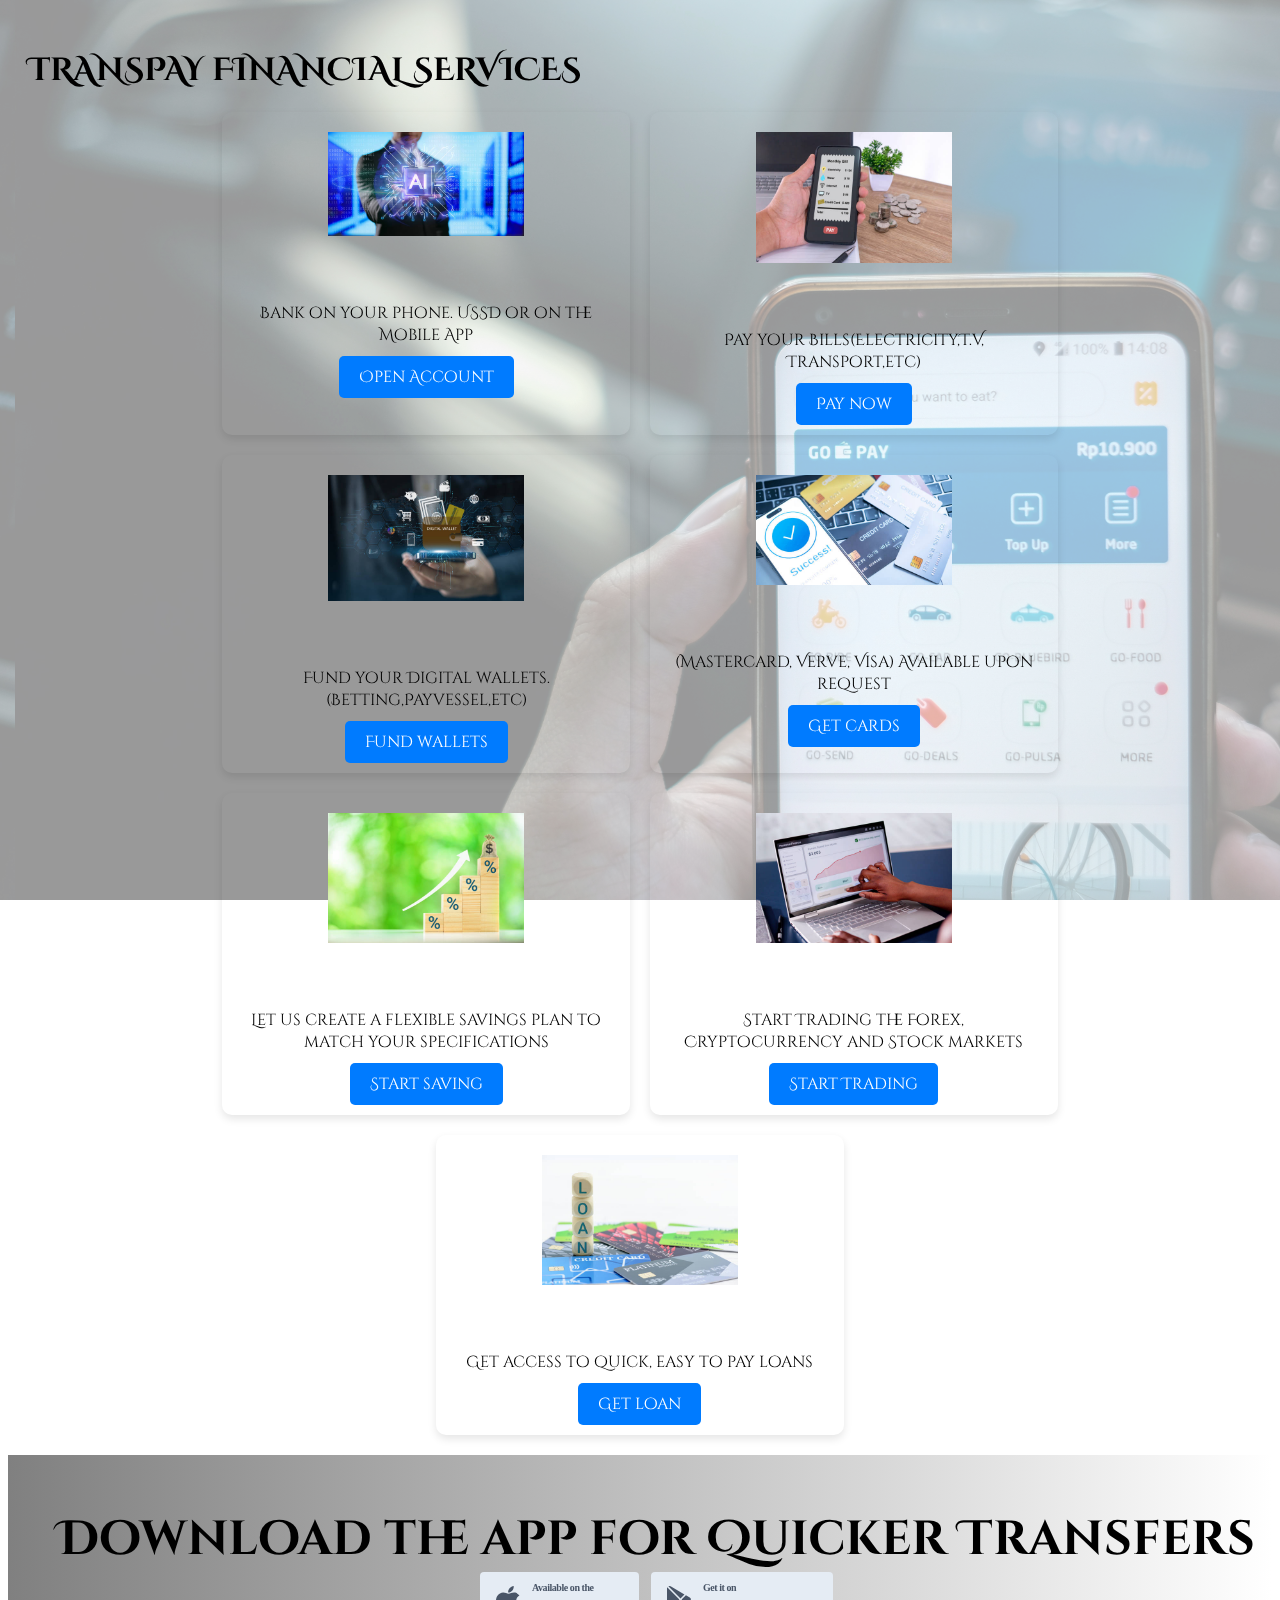
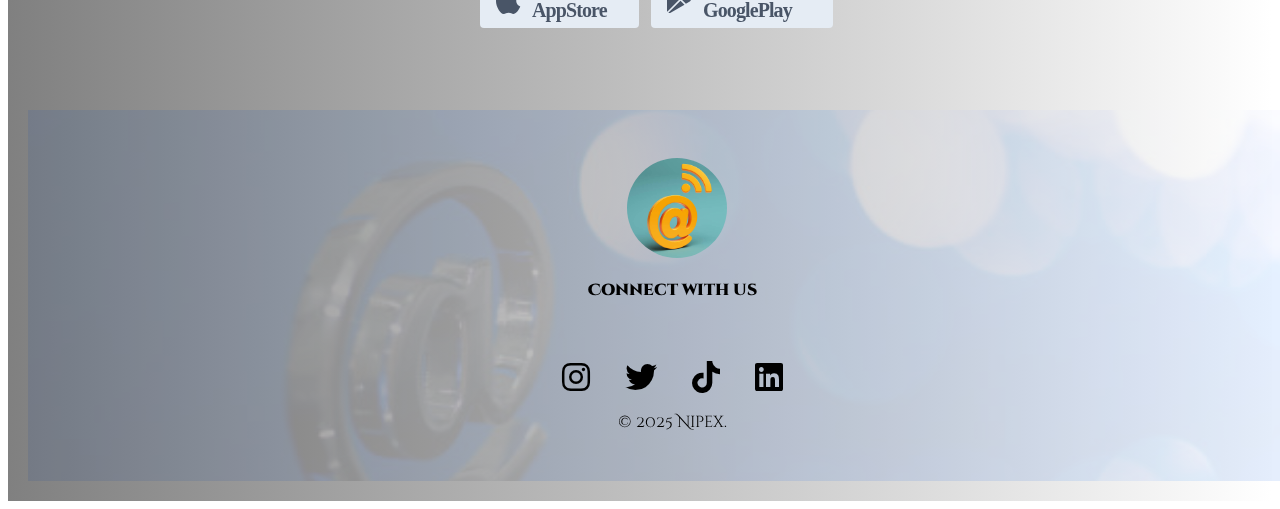
==== index.html @ ae0ab8f9 "transpay services" ====
<!DOCTYPE html>
<html lang="en">
<head>
    <meta charset="UTF-8">
    <meta http-equiv="X-UA-Compatible" content="IE=edge">
    <meta name="viewport" content="width=device-width, initial-scale=1.0">
    <title>Transpay Services</title>
    <link rel="icon" type="image/png" sizes="32x32" href="">
    <link href="https://cdn.jsdelivr.net/npm/bootstrap@5.3.0-alpha1/dist/css/bootstrap.min.css" rel="stylesheet" integrity="sha384-GLhlTQ8iRABdZLl6O3oVMWSktQOp6b7In1Zl3/Jr59b6EGGoI1aFkw7cmDA6j6gD" crossorigin="anonymous">
    <link rel="stylesheet" href="styles/services.css">
    <link rel="stylesheet" href="https://cdnjs.cloudflare.com/ajax/libs/font-awesome/6.0.0-beta3/css/all.min.css">
 <link href="https://fonts.googleapis.com/css2?family=Cinzel+Decorative:wght@400;700&display=swap" rel="stylesheet"> <!-- Google Fonts link -->

    </head>
<body>
    <div class="moving-image"></div>
   <!-- <div class="switch">Dark mode:
        <span class="inner-switch">OFF</span> 
    </div>  -->
    <div class="container">
        <h1 class="container__heading">TRANSPAY FINANCIAL SERVICES</h1>
        <div class="container__box">
          <!-- Digital banking -->
          <div class="box">
            <img src="styles/services/AI.svg" alt="">
            <h3>Digital Banking</h3>
            <p>Bank on your phone. USSD or on the Mobile App</p>
            <a href="" class="btn">Open Account</a>
        </div>
       <!-- Bill payment -->
        <div class="box">
            <img src="styles/services/bill payment.svg" alt="">
            <h3>Mobile Payments</h3>
            <p>Pay your Bills(Electricity,T.V, Transport,etc) </p>
            <a href="" class="btn">Pay now</a>
        </div>
        <!-- Fund Digital wallets -->
        <div class="box">
            <img src="styles/services/digital wallets.svg" alt="">
            <h3>Fund Digital Wallets</h3>
            <p>Fund your Digital wallets. (Betting,Payvessel,etc)</p>
            <a href="" class="btn">Fund wallets</a>
            </div>
               <!-- Get cards -->
    <div class="box">
        <img src="styles/services/Get cards.svg" alt="">
        <h3>Get Credit and Debit cards</h3>
        <p>(Mastercard, Verve, Visa) Available upon request</p>
        <a href="" class="btn">Get cards</a>
    </div>
    <!-- Savings plan -->
    <div class="box">
        <img src="styles/services/savings plan.svg" alt="">
        <h3>Savings plan</h3>
        <p>Let us create a flexible savings plan to match your specifications</p>
        <a href="" class="btn">Start saving</a>
    </div>
            <!-- Trade markets -->
<div class="box">
    <img src="styles/services/trade markets.svg" alt="">
    <h3>Trade Markets</h3>
    <p>Start Trading the Forex, Cryptocurrency and Stock markets</p>
    <a href="" class="btn">Start Trading</a>
</div>
<!-- Access loans -->
<div class="box">
    <img src="styles/services/flex loans.svg" alt="">
    <h3>Access Quick Loans</h3>
    <p>Get access to quick, easy to pay loans</p>
    <a href="" class="btn">Get loan</a>
</div>
        </div>
    </div>
</body>
<footer>

    <div class="footer__container-1">
        <p class="footer__container-1--header"> Download the app for Quicker Transfers</p>
        <div>
          <p><img src="./styles/icons/app-store.svg" alt="app-store img">
        <a href="" target="_blank"> </a></p>
          <p><img src="./styles/icons/google-play.svg" alt="google-play img">
        <a href="" target="_blank"> </a></p>
        </div>
      </div>
      <div class="footer__container-2">
        <p class="footer--logo"><img src="styles/icons/at.svg" alt="Transpay img"></p>
  
       
    <div class = socials> <h4> <b> Connect with us </b> </h4> </br>
  
        <ul>
           <li> <a href="https://www.instagram.com/nipexfvr?igsh=cWZxeXdiMnJueHRr&utm_source=qr" target="_blank">
                <i class="fab fa-instagram fa-2x"></i> </a> </li>
            
          <li>  <a href="https://www.x.com/nipexfvr" target="_blank">
                <i class="fab fa-twitter fa-2x"></i>
              </a>  </li>
            <li> <a href="https://www.tiktok.com/@nipexfvr" target="_blank">
                <i class="fab fa-tiktok fa-2x"></i> </a> </li>

                <li> <a href="https://www.linkedin.com/in/adebayo-oseni-837925243" target="_blank">
                    <i class="fab fa-linkedin fa-2x"></i></a> </li>

                </ul>
              </div>
              <p>&copy; 2025 Nipex.</p>


</footer>
<div class='cursor' id="cursor"></div>
       <div class='cursor2' id="cursor2"></div>
       <div class='cursor3' id="cursor3"></div>
       <script src="https://cdnjs.cloudflare.com/ajax/libs/jquery/3.4.0/jquery.min.js"></script>
       <script src="https://cdnjs.cloudflare.com/ajax/libs/jquery/3.3.1/jquery.min.js"></script>
<script src="scripts/script.js"></script>
<script src="scripts/animations.js"> </script>
</html>
---- styles/services.css ----
body{

  font-family: 'Cinzel Decorative', cursive;
    background-color: var(--background-color);
    color: var(--text-color);
  }
  
  a {
    color: var(--text-color);
  }
  
  button, .btn {
    background-color: var(--button-background-color);
    color: var(--button-text-color);
    border: 1px solid var(--border-color);
    border-radius: 5px;
    padding: 10px 20px;
    text-decoration: none;
    transition: background-color 0.3s ease;
  }
  
  button:hover, .btn:hover {
    background-color: var(--button-background-color);
  }

/* dark mode*/
.switch {
  align-self: flex-end;
  margin: 0.9375rem;
}
.inner-switch {
  display: inline-block;
  cursor: pointer;
  border: 1px solid #555;
  border-radius: 1.25rem;
  width: 3.125rem;
  text-align: center;
  font-size: 1rem;
  padding: 0.1875rem;
  margin-left: 0.3125rem;
}

.dark, .dark * {
  background-color: var(--background-color);
  color: var(--text-color);
  border-color: var(--border-color);
  font-family: 'Cinzel Decorative', cursive;
}

.cursor, .cursor2 {
  background-color: var(--cursor-color);
}


/* #Cursor
================================================== */
:root { --background-color: #ffffff;
  --text-color: #000000;
  --border-color: #555555;
  --button-background-color: #f0f0f0;
  --button-text-color: #000000;
  --cursor-color: black; /* Default cursor color */
}

@media (prefers-color-scheme: dark) {
  :root {--background-color: #222222;
    --text-color: #ffff00; /* Yellow text color */
    --border-color: #e6e6e6;
    --button-background-color: #333333;
    --button-text-color: #ffff00;
      --cursor-color: white; /* Cursor color in dark mode */
  }
}

.cursor, .cursor2 {
  position: absolute;
  width: 10px;
  height: 10px;
  border-radius: 50%;
  background-color: var(--cursor-color);
  pointer-events: none;
  transition: background-color 0.3s ease;
}

/* Additional styles for cursor2 if needed */
.cursor2 {
  width: 20px;
  height: 20px;
  background-color: var(--cursor-color);
}
.cursor,
.cursor2,
.cursor3{
position: fixed;
border-radius: 50%;
transform: translateX(-50%) translateY(-50%);
pointer-events: none;
left: -100px;
top: 50%;
mix-blend-mode: difference;
-webkit-transition: all 300ms linear;
transition: all 300ms linear;
}
.cursor{
background-color: #ffffff;
height: 10px;
width: 10px;
z-index: 99999;
}
.cursor2,.cursor3{
height: 36px;
width: 36px;
z-index:99998;
-webkit-transition:all 0.3s ease-out;
transition:all 0.3s ease-out
}
.cursor2.hover,
.cursor3.hover{
-webkit-transform:scale(2) translateX(-25%) translateY(-25%);
transform:scale(2) translateX(-25%) translateY(-25%);
border:none
}
.cursor2{
border: 2px solid #fff;
box-shadow: 0 0 12px rgba(255, 255, 255, 0.2);
}
.cursor2.hover{
background: rgba(82, 62, 62, 0.555);
box-shadow: 0 0 0 rgba(255, 255, 255, 0.2);
}

/* Footer Styles */
footer {
  position: relative;
  z-index: 2; /* Ensure this is higher than the moving image's z-index */
  background: linear-gradient(to right, gray, white);
  padding: 20px;
  text-align: center;
}

.footer--logo img {
  border-radius: 50%;
  width: 100px; 
  height: 100px; 
  object-fit: cover;
  vertical-align: middle; /* Align icons vertically in the middle */
    margin-left: 10px; /* Add some space between icons */

}
.footer__container-1 {
  background-position: 0% 100%;
  background-size: center;
  font-size: 3rem; 
  flex-direction: column;
  align-items: center;
  margin-top: 1rem;
  padding:  1rem;
  text-align: center;
  text-align: center;
  color: black;
  position: relative;
  width: 100%;
  bottom: 0;
  transition: background-color 0.5s ease, color 0.5s ease;
}
.footer__container-1 p {
  font-family: 'Cinzel Decorative', cursive;
  font-weight: 700;
  display: inline-block; /* Ensure the p elements are inline */
  margin: 0; /* Remove default margin */
}

.footer__container-2 {
  position: relative;
  margin-top: 3rem;
  padding: 2rem;
  text-align: center;
  color: black; /* Ensure text color is readable */
  width: 100%;
  bottom: 0;
  transition: background-color 0.5s ease, color 0.5s ease;
}

.footer__container-2::before {
  content: "";
  position: absolute;
  top: 0;
  left: 0;
  width: 100%;
  height: 100%;
  background-image: url('icons/connet\ logo\ at.svg'); /* Replace with the correct path to your image */
  background-size: cover; /* Ensure the image covers the entire container */
  background-position: center; /* Center the image */
  opacity: 0.1; /* Set the opacity to be very transparent */
  z-index: -1; /* Ensure the background image is behind the content */
}

.footer__container-2 h4 {
  font-family: 'Cinzel Decorative', cursive;
  font-weight: 700;
}
.footer__container-1 p {
  font-family: 'Cinzel Decorative', cursive;
  font-weight: 700; 

}
.footer__container-2--socials {
  font-family: 'Cinzel Decorative', cursive;
  font-weight: 700; 
  max-width: 30%;
}

  .socials ul {
      display: flex;
      justify-content: center; 
      gap: 15px; 
      list-style: none;
      padding: 0;
  }
  
  .socials a {
      color: inherit; 
      text-decoration: none;
      margin: 0 10px; 
  }
  
  .socials i {
      transition: transform 0.2s; 
  }
  
  .socials a:hover i {
      transform: scale(1.2); 
      color:blue;
  }
body{
  font-family: 'Cinzel Decorative', cursive;
  }

    .moving-image {
      background: url('services/digital\ banking.svg') repeat fixed;
      background-size: cover;
      position: fixed;
      top: 0;
      left: 0;
      right: 0;
      bottom: 0;
      z-index: -2;
      height: 100%;
      width:100%;
      opacity: 0.4;
  
  }
  .container {
    position: relative;
    z-index: 1; /* Ensure this is higher than the moving image */
    padding: 20px;
    color: var(--text-color);
}

.container__heading {
    font-family: 'Cinzel Decorative', cursive;
    font-weight: 700;
    margin-bottom: 20px;
}

.container__box {
    display: flex;
    flex-wrap: wrap;
    gap: 20px;
    justify-content: center;
}

.box {position: relative;
  padding: 20px;
  color: var(--text-color);
  text-align: center;
  overflow: hidden;
  z-index: 0;
  background-image: none;
    border-radius: 10px;
    box-shadow: 0 4px 8px rgba(0, 0, 0, 0.1);
    flex: 1 1 calc(33.333% - 40px); /* Adjust the width as needed */
    max-width: calc(33.333% - 40px); /* Adjust the width as needed */
    transition: transform 0.3s ease, box-shadow 0.3s ease;
}

.box:hover {
    transform: translateY(-10px);
    box-shadow: 0 8px 16px rgba(0, 0, 0, 0.2);
}

.box h3 {
    font-family: 'Cinzel Decorative', cursive;
    font-weight: 700;
    margin-bottom: 10px;
}

.box p {
    margin-bottom: 20px;
}

.box .btn {
    background-color: #007bff;
    border: none;
    border-radius: 5px;
    color: white;
    padding: 10px 20px;
    text-decoration: none;
    transition: background-color 0.3s ease;
}

.box .btn:hover {
    background-color: #0056b3;
}
.box::before {
    content: "";
    position: absolute;
    top: 0;
    left: 0;
    width: 100%;
    height: 100%;
    background-size: cover;
    background-position: center;
    z-index: -1;
    opacity: 0.4;
}

/* Animation */
@keyframes fadeInUp {
  from {
      opacity: 0;
      transform: translateY(20px);
  }
  to {
      opacity: 1;
      transform: translateY(0);
  }
}
@keyframes fadeOutDown {
  from {
    opacity: 1;
    transform: translateY(0);
  }
  to {
    opacity: 0;
    transform: translateY(20px);
  }
}
.box h3 {
  opacity: 0; /* Start with hidden elements */
  animation: fadeInUp 5s ease forwards; /* Apply the animation */
}
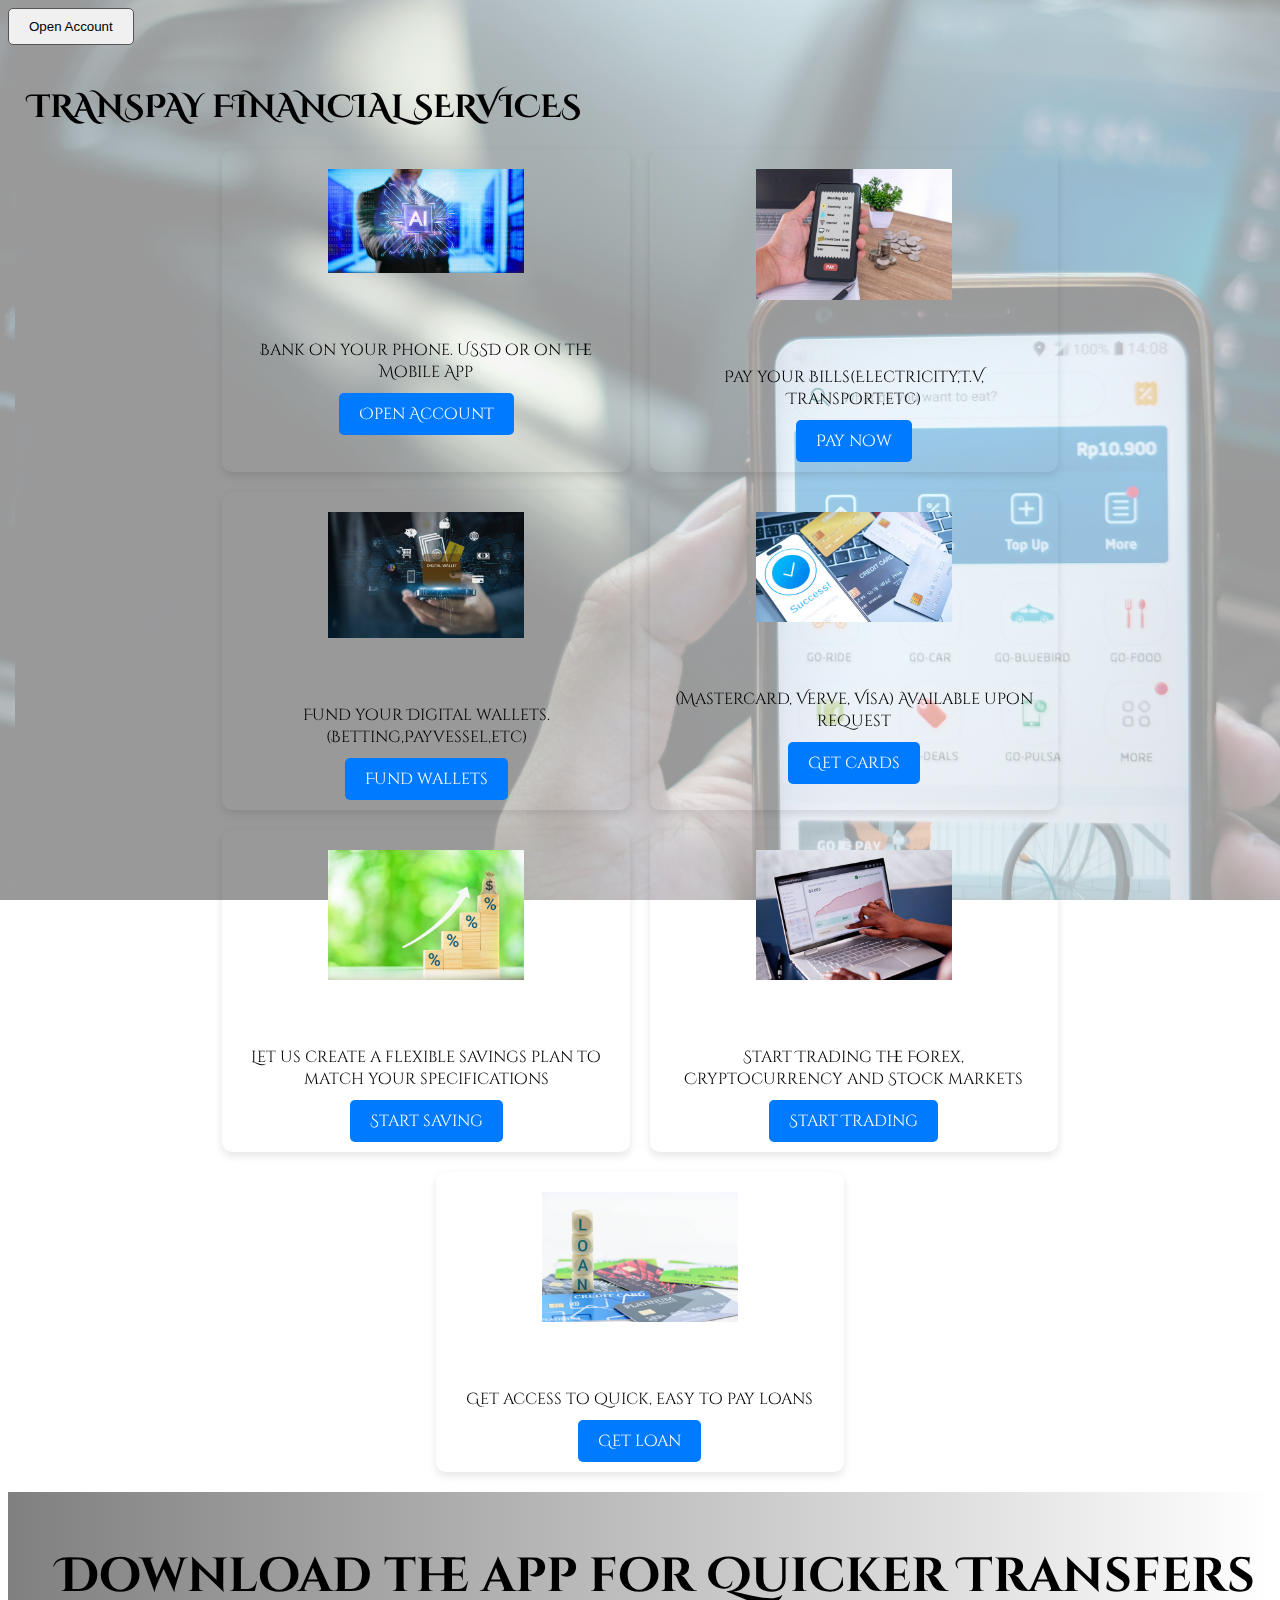
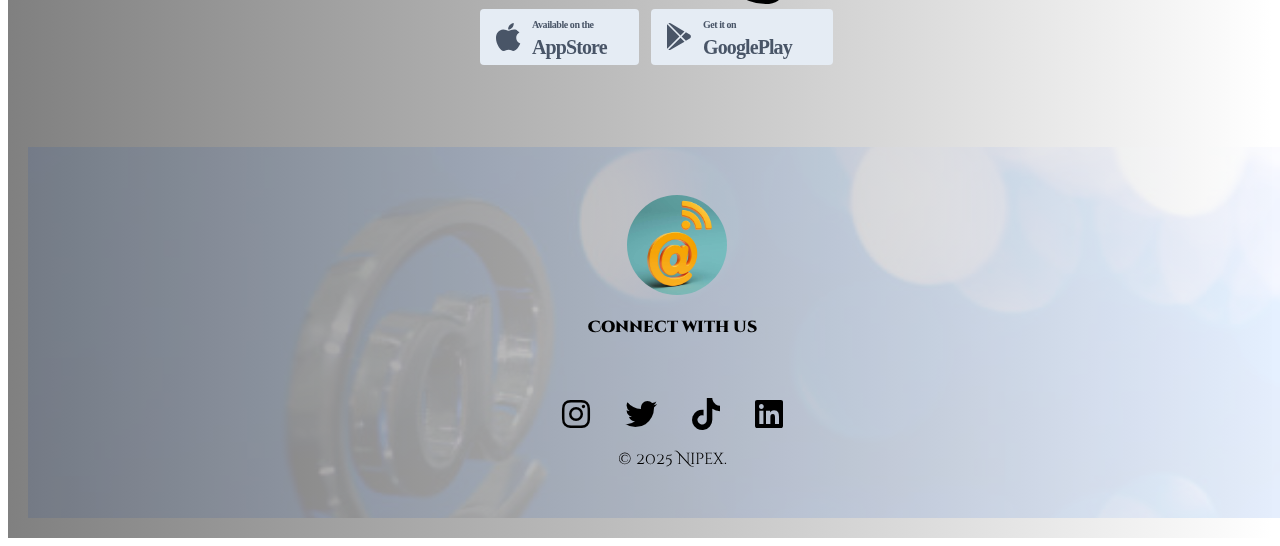
==== commit 5f8502f6: "new rem" ====
--- a/index.html
+++ b/index.html
@@ -13,6 +13,17 @@
 
     </head>
 <body>
+<head>
+<nav>
+
+
+ <div>   <button>Open Account</button> </div>   
+</nav>
+
+
+</head>
+
+
     <div class="moving-image"></div>
    <!-- <div class="switch">Dark mode:
         <span class="inner-switch">OFF</span> 
--- a/styles/services.css
+++ b/styles/services.css
@@ -12,9 +12,9 @@
   button, .btn {
     background-color: var(--button-background-color);
     color: var(--button-text-color);
-    border: 1px solid var(--border-color);
-    border-radius: 5px;
-    padding: 10px 20px;
+    border: 0.0625rem solid var(--border-color);
+    border-radius: 0.3125rem;
+    padding: 0.625rem 1.25rem;
     text-decoration: none;
     transition: background-color 0.3s ease;
   }
@@ -31,7 +31,7 @@
 .inner-switch {
   display: inline-block;
   cursor: pointer;
-  border: 1px solid #555;
+  border: 0.0625rem solid #555;
   border-radius: 1.25rem;
   width: 3.125rem;
   text-align: center;
@@ -74,8 +74,8 @@
 
 .cursor, .cursor2 {
   position: absolute;
-  width: 10px;
-  height: 10px;
+  width: 0.625rem;
+  height: 0.625rem;
   border-radius: 50%;
   background-color: var(--cursor-color);
   pointer-events: none;
@@ -84,8 +84,8 @@
 
 /* Additional styles for cursor2 if needed */
 .cursor2 {
-  width: 20px;
-  height: 20px;
+  width: 1.25rem;
+  height: 1.25rem;
   background-color: var(--cursor-color);
 }
 .cursor,
@@ -95,7 +95,7 @@
 border-radius: 50%;
 transform: translateX(-50%) translateY(-50%);
 pointer-events: none;
-left: -100px;
+left: -6.25rem;
 top: 50%;
 mix-blend-mode: difference;
 -webkit-transition: all 300ms linear;
@@ -103,13 +103,13 @@
 }
 .cursor{
 background-color: #ffffff;
-height: 10px;
-width: 10px;
+height: 0.625rem;
+width: 0.625rem;
 z-index: 99999;
 }
 .cursor2,.cursor3{
-height: 36px;
-width: 36px;
+height: 2.25rem;
+width: 2.25rem;
 z-index:99998;
 -webkit-transition:all 0.3s ease-out;
 transition:all 0.3s ease-out
@@ -121,8 +121,8 @@
 border:none
 }
 .cursor2{
-border: 2px solid #fff;
-box-shadow: 0 0 12px rgba(255, 255, 255, 0.2);
+border: 0.125rem solid #fff;
+box-shadow: 0 0 0.75rem rgba(255, 255, 255, 0.2);
 }
 .cursor2.hover{
 background: rgba(82, 62, 62, 0.555);
@@ -134,17 +134,17 @@
   position: relative;
   z-index: 2; /* Ensure this is higher than the moving image's z-index */
   background: linear-gradient(to right, gray, white);
-  padding: 20px;
+  padding: 1.25rem;
   text-align: center;
 }
 
 .footer--logo img {
   border-radius: 50%;
-  width: 100px; 
-  height: 100px; 
+  width: 6.25rem; 
+  height: 6.25rem; 
   object-fit: cover;
   vertical-align: middle; /* Align icons vertically in the middle */
-    margin-left: 10px; /* Add some space between icons */
+    margin-left: 0.625rem; /* Add some space between icons */
 
 }
 .footer__container-1 {
@@ -221,7 +221,7 @@
   .socials a {
       color: inherit; 
       text-decoration: none;
-      margin: 0 10px; 
+      margin: 0 0.625rem; 
   }
   
   .socials i {
@@ -253,58 +253,58 @@
   .container {
     position: relative;
     z-index: 1; /* Ensure this is higher than the moving image */
-    padding: 20px;
+    padding: 1.25rem;
     color: var(--text-color);
 }
 
 .container__heading {
     font-family: 'Cinzel Decorative', cursive;
     font-weight: 700;
-    margin-bottom: 20px;
+    margin-bottom: 1.25rem;
 }
 
 .container__box {
     display: flex;
     flex-wrap: wrap;
-    gap: 20px;
+    gap: 1.25rem;
     justify-content: center;
 }
 
 .box {position: relative;
-  padding: 20px;
+  padding: 1.25rem;
   color: var(--text-color);
   text-align: center;
   overflow: hidden;
   z-index: 0;
   background-image: none;
-    border-radius: 10px;
-    box-shadow: 0 4px 8px rgba(0, 0, 0, 0.1);
-    flex: 1 1 calc(33.333% - 40px); /* Adjust the width as needed */
-    max-width: calc(33.333% - 40px); /* Adjust the width as needed */
+    border-radius: 0.625rem;
+    box-shadow: 0 0.25rem 0.5rem rgba(0, 0, 0, 0.1);
+    flex: 1 1 calc(33.333% - 2.5rem); /* Adjust the width as needed */
+    max-width: calc(33.333% - 2.5rem); /* Adjust the width as needed */
     transition: transform 0.3s ease, box-shadow 0.3s ease;
 }
 
 .box:hover {
-    transform: translateY(-10px);
-    box-shadow: 0 8px 16px rgba(0, 0, 0, 0.2);
+    transform: translateY(-0.625rem);
+    box-shadow: 0 0.5rem 1.0rem rgba(0, 0, 0, 0.2);
 }
 
 .box h3 {
     font-family: 'Cinzel Decorative', cursive;
     font-weight: 700;
-    margin-bottom: 10px;
+    margin-bottom: 0.625rem;
 }
 
 .box p {
-    margin-bottom: 20px;
+    margin-bottom: 1.25rem;
 }
 
 .box .btn {
     background-color: #007bff;
     border: none;
-    border-radius: 5px;
+    border-radius: 0.3125rem;
     color: white;
-    padding: 10px 20px;
+    padding: 0.625rem 1.25rem;
     text-decoration: none;
     transition: background-color 0.3s ease;
 }
@@ -329,7 +329,7 @@
 @keyframes fadeInUp {
   from {
       opacity: 0;
-      transform: translateY(20px);
+      transform: translateY(1.25rem);
   }
   to {
       opacity: 1;
@@ -343,7 +343,7 @@
   }
   to {
     opacity: 0;
-    transform: translateY(20px);
+    transform: translateY(1.25rem);
   }
 }
 .box h3 {
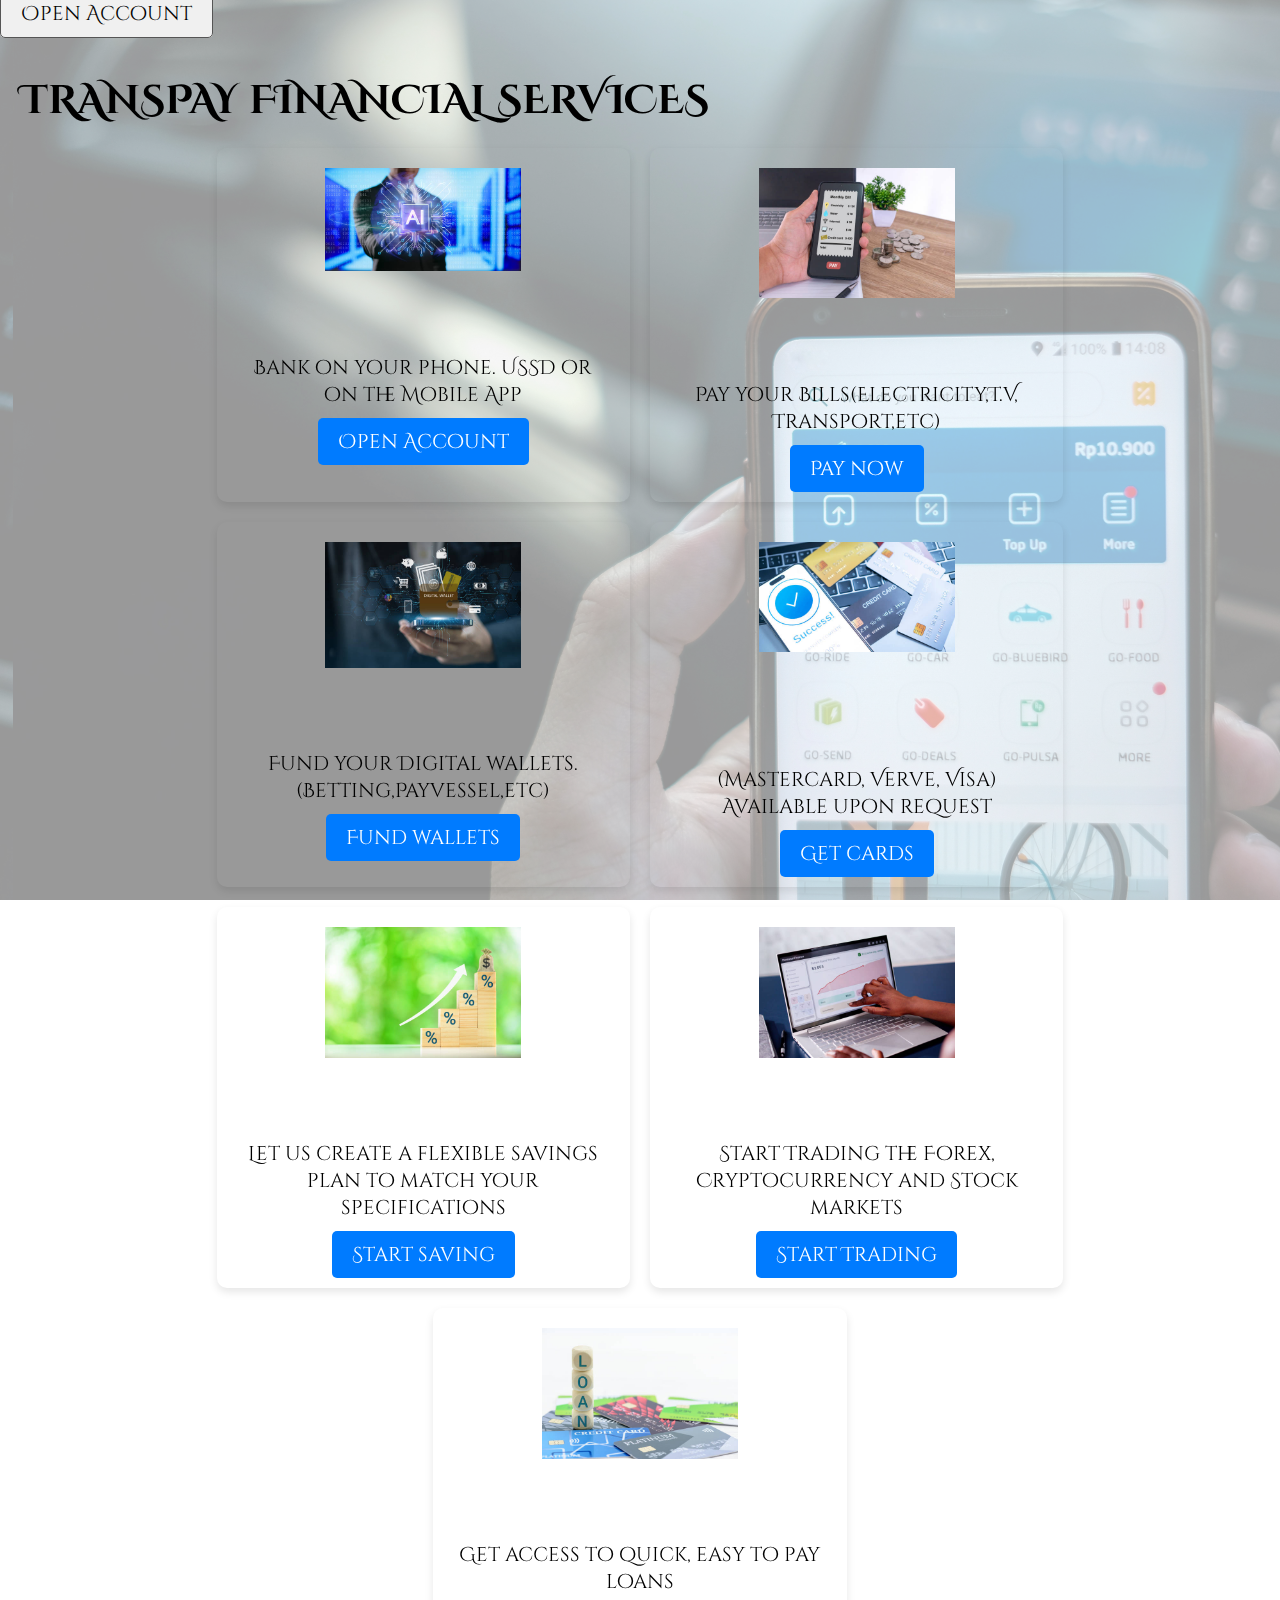
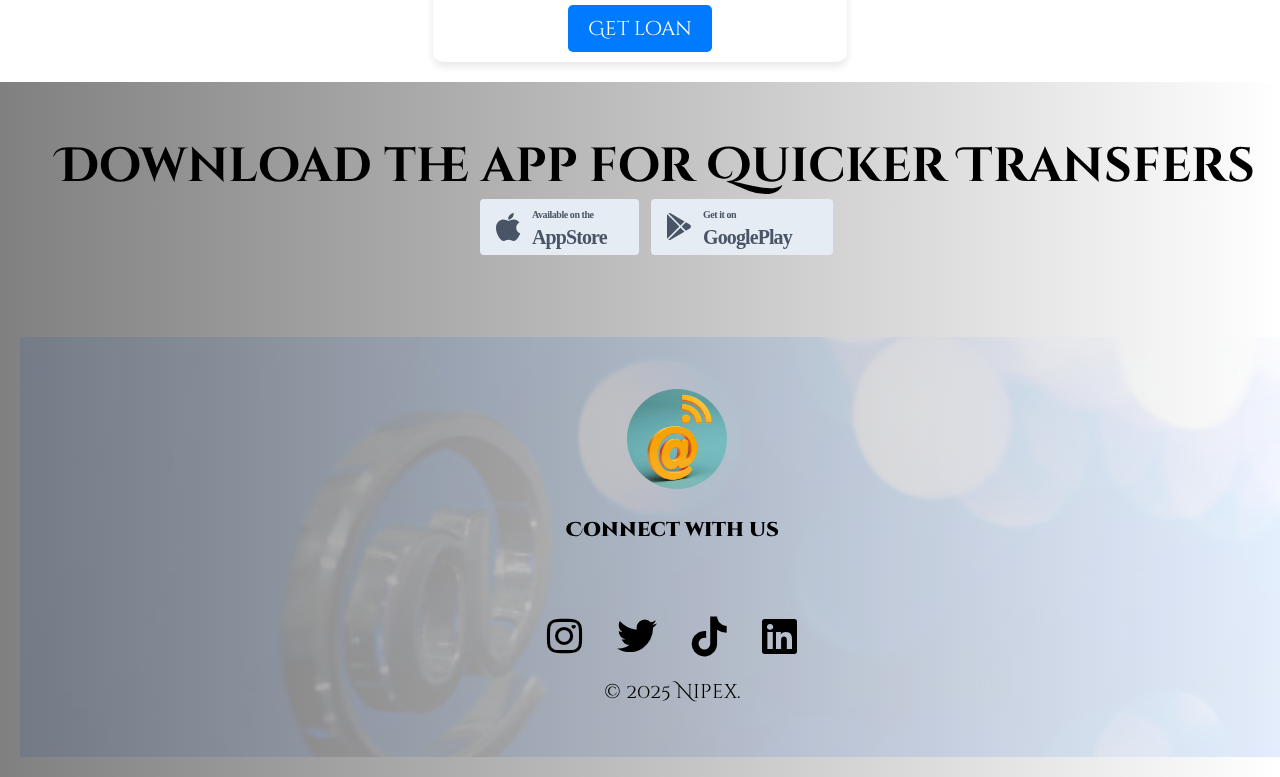
==== commit 3449d194: "new commit" ====
--- a/index.html
+++ b/index.html
@@ -17,7 +17,7 @@
 <nav>
 
 
- <div>   <button>Open Account</button> </div>   
+ <div>   <a href="" class="btn">Open Account</a> </div>   
 </nav>
 
 
--- a/styles/services.css
+++ b/styles/services.css
@@ -1,3 +1,59 @@
+/* Default styles for all devices */
+body {
+  font-size: 16px;
+  margin: 0;
+  padding: 0;
+  box-sizing: border-box;
+}
+
+/* For small devices (phones, 600px and down) */
+@media (max-width: 600px) {
+  body {
+    font-size: 14px;
+  }
+
+  .container {
+    padding: 10px;
+  }
+
+  .box {
+    flex: 1 1 100%; /* Full width for small devices */
+    max-width: 100%;
+  }
+}
+
+/* For tablets in portrait mode and larger devices (600px and up) */
+@media (min-width: 600px) {
+  body {
+    font-size: 18px;
+  }
+
+  .container {
+    padding: 20px;
+  }
+
+  .box {
+    flex: 1 1 calc(50% - 20px); /* Two columns for tablets */
+    max-width: calc(50% - 20px);
+  }
+}
+
+/* For desktop and larger devices (1024px and up) */
+@media (min-width: 1024px) {
+  body {
+    font-size: 20px;
+  }
+
+  .container {
+    padding: 30px;
+  }
+
+  .box {
+    flex: 1 1 calc(33.333% - 20px); /* Three columns for desktops */
+    max-width: calc(33.333% - 20px);
+  }
+}
+
 body{
 
   font-family: 'Cinzel Decorative', cursive;
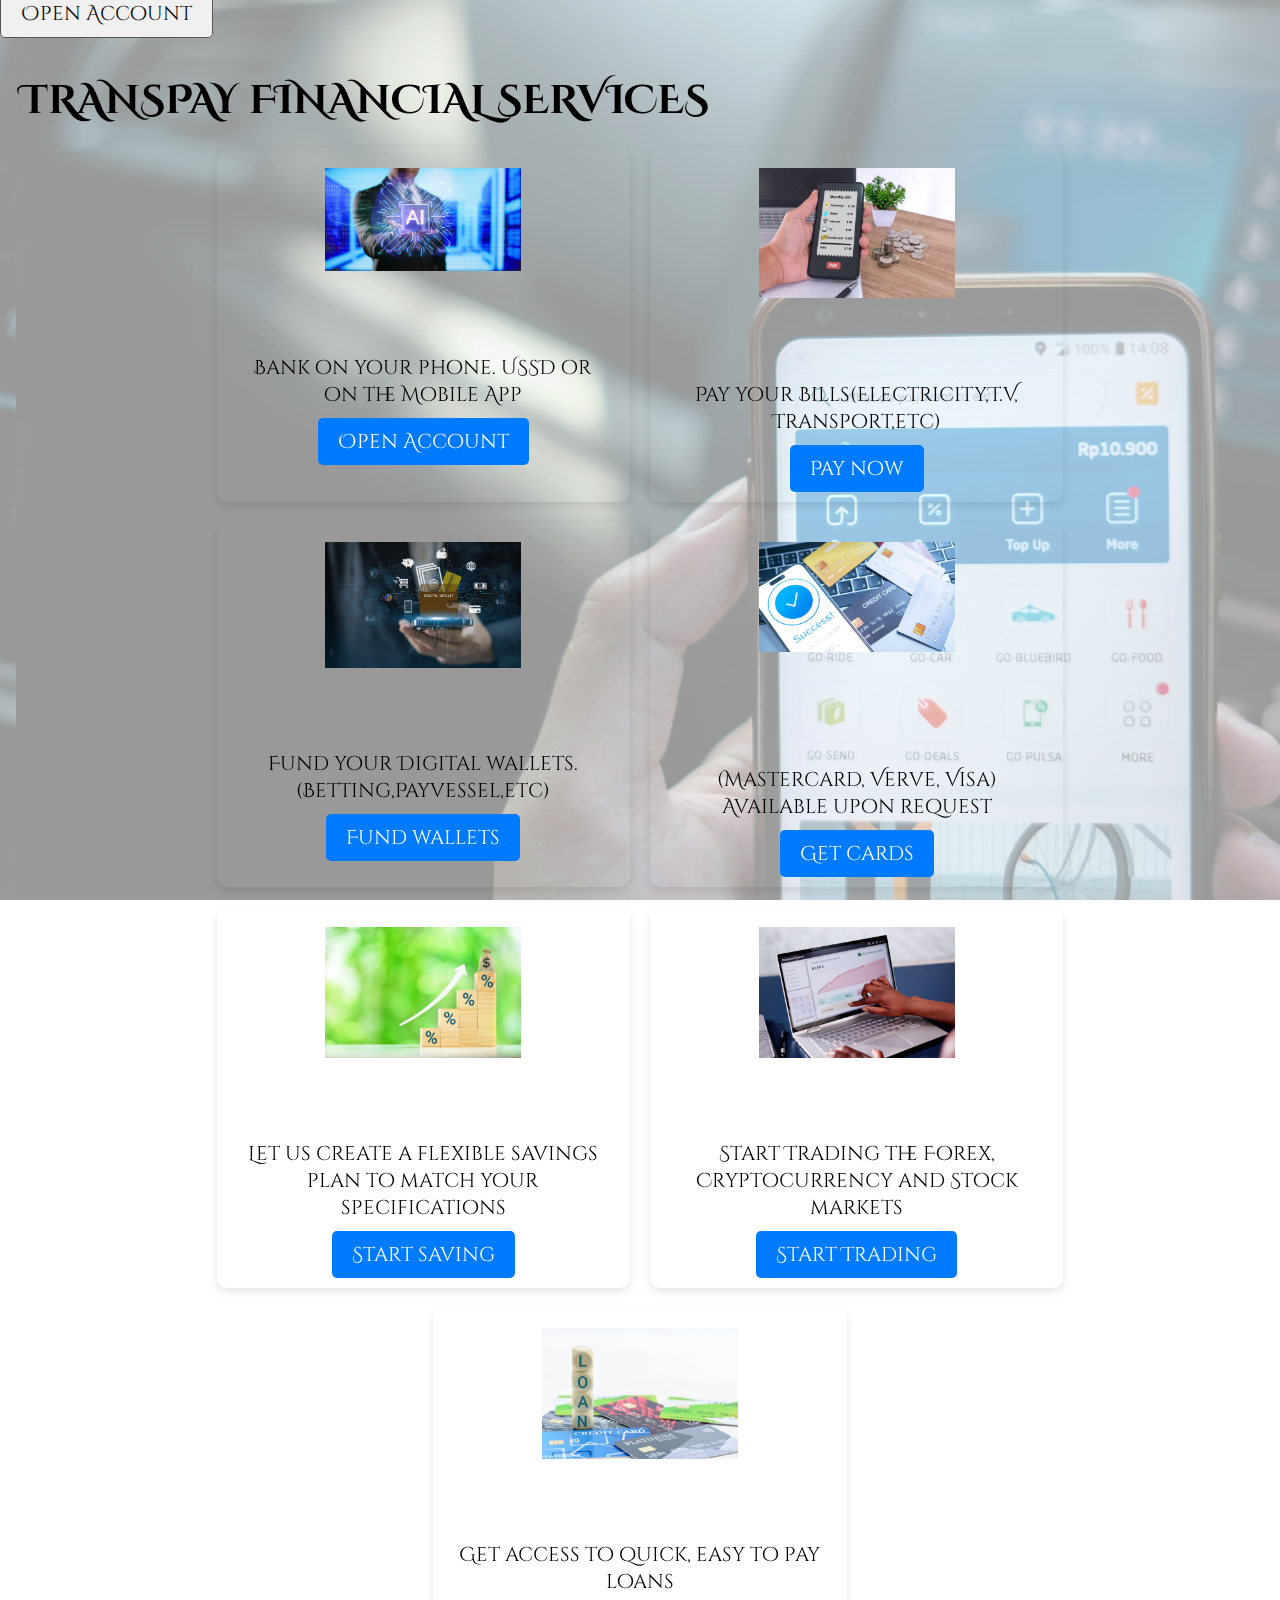
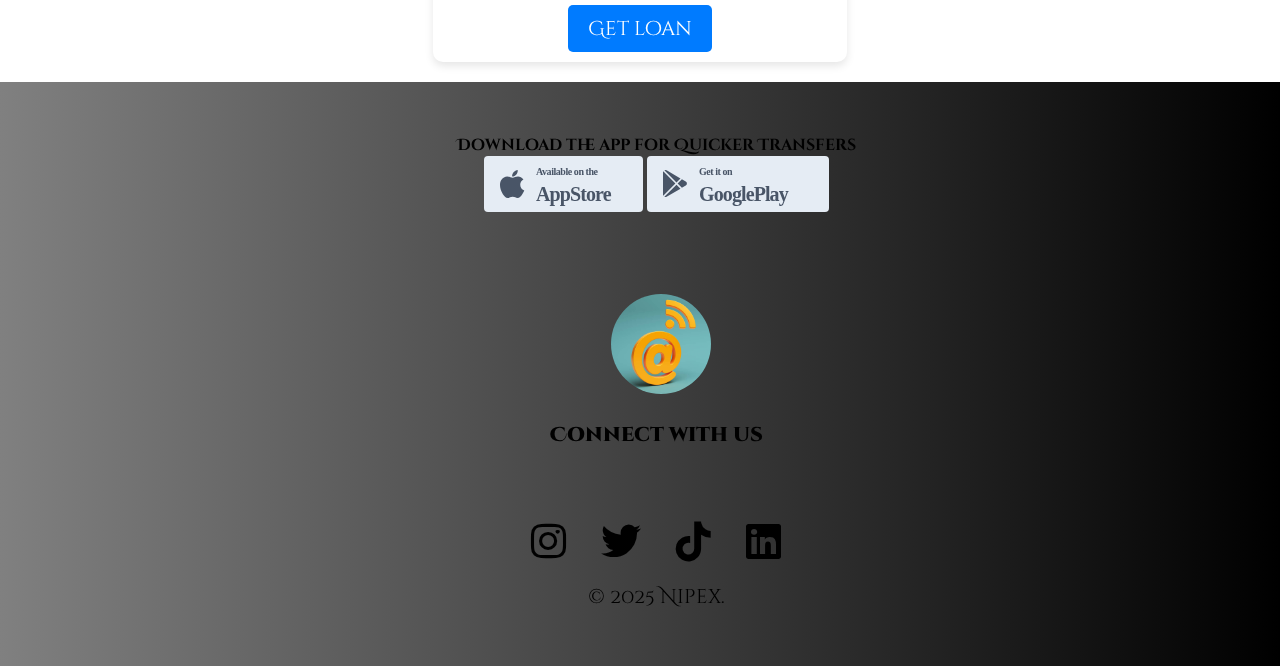
==== commit 0a74801a: "fj" ====
--- a/index.html
+++ b/index.html
@@ -114,9 +114,9 @@
                     <i class="fab fa-linkedin fa-2x"></i></a> </li>
 
                 </ul>
-              </div>
+              
               <p>&copy; 2025 Nipex.</p>
-
+</div>
 
 </footer>
 <div class='cursor' id="cursor"></div>
--- a/styles/services.css
+++ b/styles/services.css
@@ -189,7 +189,7 @@
 footer {
   position: relative;
   z-index: 2; /* Ensure this is higher than the moving image's z-index */
-  background: linear-gradient(to right, gray, white);
+  background: linear-gradient(to right, gray, black);
   padding: 1.25rem;
   text-align: center;
 }
@@ -206,7 +206,7 @@
 .footer__container-1 {
   background-position: 0% 100%;
   background-size: center;
-  font-size: 3rem; 
+  font-size: 1rem; 
   flex-direction: column;
   align-items: center;
   margin-top: 1rem;
@@ -227,9 +227,9 @@
 }
 
 .footer__container-2 {
-  position: relative;
-  margin-top: 3rem;
-  padding: 2rem;
+  position:relative;
+  margin-top: 1.5rem;
+  padding: 1rem;
   text-align: center;
   color: black; /* Ensure text color is readable */
   width: 100%;
@@ -240,15 +240,15 @@
 .footer__container-2::before {
   content: "";
   position: absolute;
+  z-index: -1;
   top: 0;
   left: 0;
-  width: 100%;
-  height: 100%;
+  width: 100vw;
+  height: fit-content;
   background-image: url('icons/connet\ logo\ at.svg'); /* Replace with the correct path to your image */
   background-size: cover; /* Ensure the image covers the entire container */
   background-position: center; /* Center the image */
   opacity: 0.1; /* Set the opacity to be very transparent */
-  z-index: -1; /* Ensure the background image is behind the content */
 }
 
 .footer__container-2 h4 {
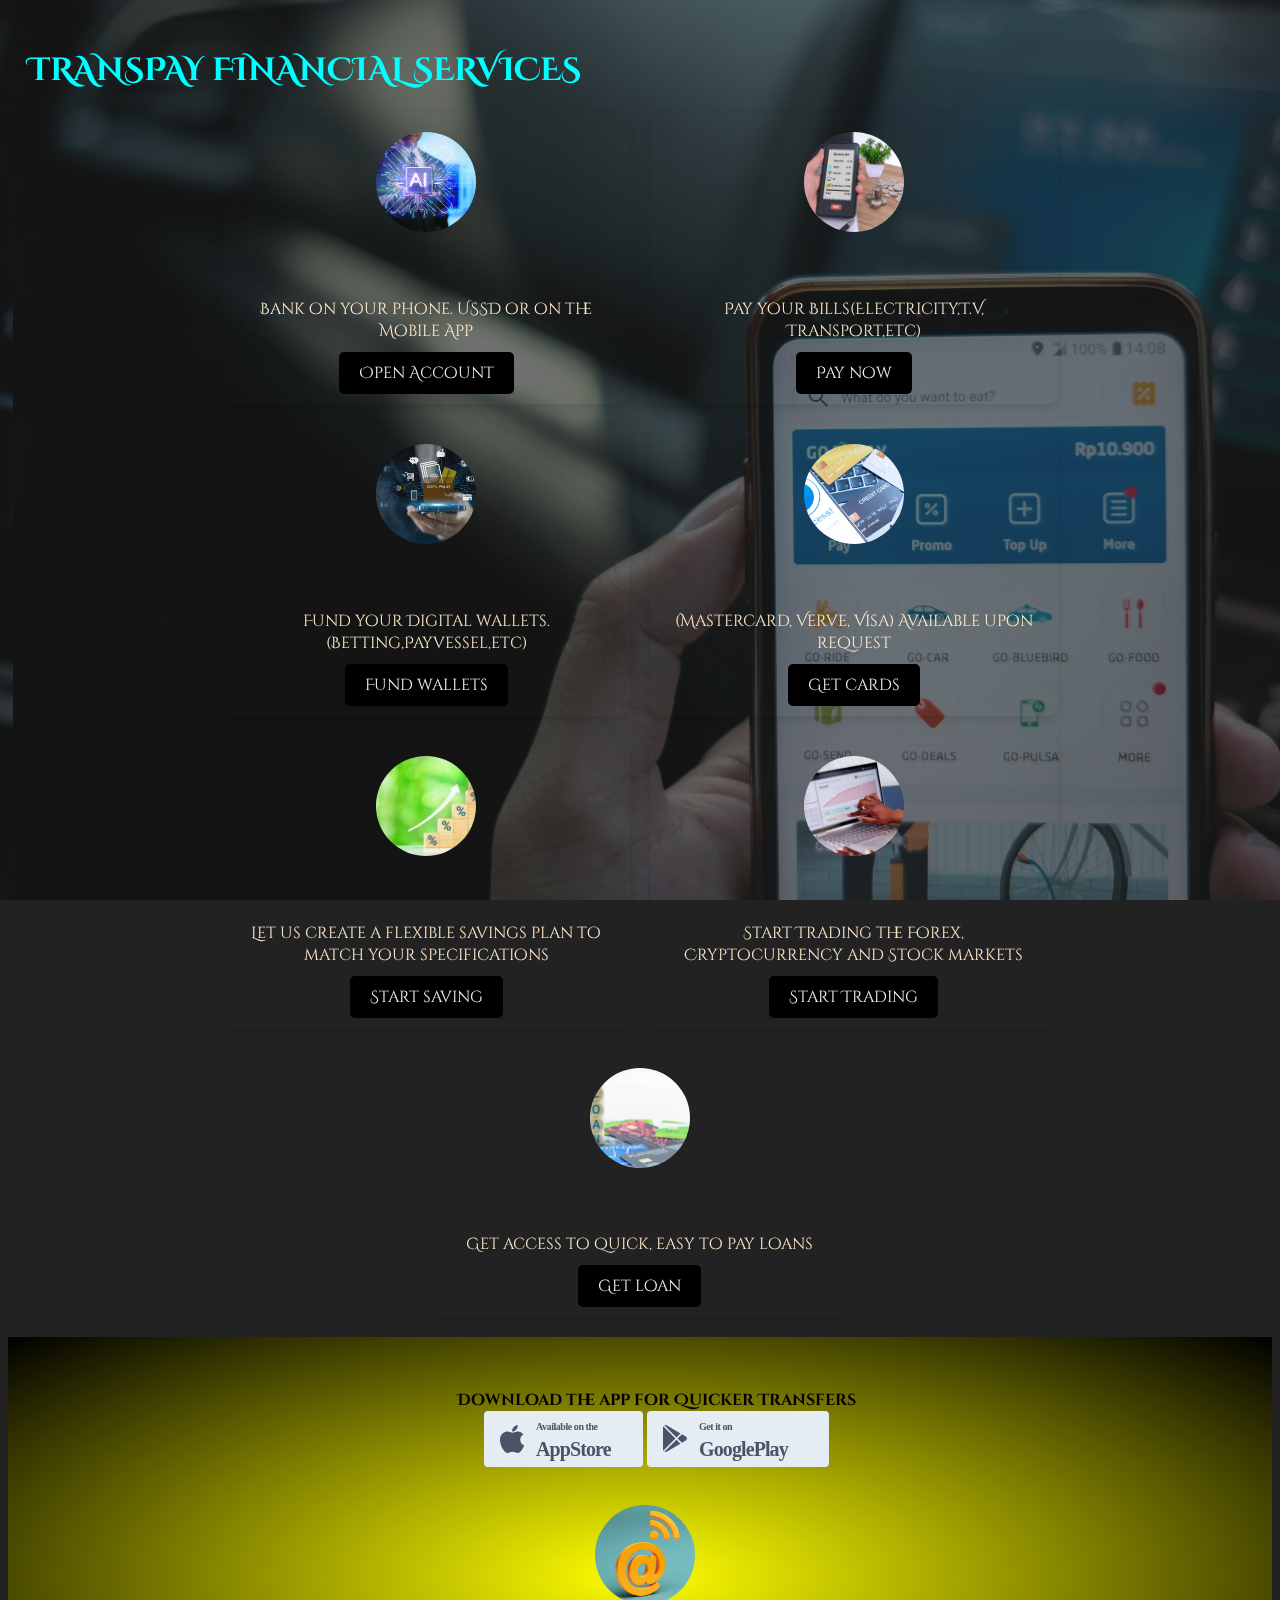
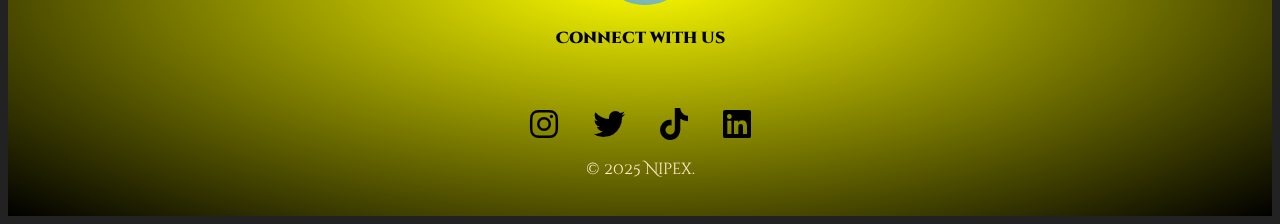
==== commit 994ae59b: "media queries added" ====
--- a/index.html
+++ b/index.html
@@ -17,7 +17,7 @@
 <nav>
 
 
- <div>   <a href="" class="btn">Open Account</a> </div>   
+ <div>    </div>   
 </nav>
 
 
@@ -33,49 +33,49 @@
         <div class="container__box">
           <!-- Digital banking -->
           <div class="box">
-            <img src="styles/services/AI.svg" alt="">
+            <img class="circle" src="styles/services/AI.svg" alt="">
             <h3>Digital Banking</h3>
             <p>Bank on your phone. USSD or on the Mobile App</p>
             <a href="" class="btn">Open Account</a>
         </div>
        <!-- Bill payment -->
         <div class="box">
-            <img src="styles/services/bill payment.svg" alt="">
+            <img class="circle"src="styles/services/bill payment.svg" alt="">
             <h3>Mobile Payments</h3>
             <p>Pay your Bills(Electricity,T.V, Transport,etc) </p>
             <a href="" class="btn">Pay now</a>
         </div>
         <!-- Fund Digital wallets -->
         <div class="box">
-            <img src="styles/services/digital wallets.svg" alt="">
+            <img class="circle" src="styles/services/digital wallets.svg" alt="">
             <h3>Fund Digital Wallets</h3>
             <p>Fund your Digital wallets. (Betting,Payvessel,etc)</p>
             <a href="" class="btn">Fund wallets</a>
             </div>
                <!-- Get cards -->
     <div class="box">
-        <img src="styles/services/Get cards.svg" alt="">
+        <img  class="circle"src="styles/services/Get cards.svg" alt="">
         <h3>Get Credit and Debit cards</h3>
         <p>(Mastercard, Verve, Visa) Available upon request</p>
         <a href="" class="btn">Get cards</a>
     </div>
     <!-- Savings plan -->
     <div class="box">
-        <img src="styles/services/savings plan.svg" alt="">
+        <img class="circle" src="styles/services/savings plan.svg" alt="">
         <h3>Savings plan</h3>
         <p>Let us create a flexible savings plan to match your specifications</p>
         <a href="" class="btn">Start saving</a>
     </div>
             <!-- Trade markets -->
 <div class="box">
-    <img src="styles/services/trade markets.svg" alt="">
+    <img class="circle" src="styles/services/trade markets.svg" alt="">
     <h3>Trade Markets</h3>
     <p>Start Trading the Forex, Cryptocurrency and Stock markets</p>
     <a href="" class="btn">Start Trading</a>
 </div>
 <!-- Access loans -->
 <div class="box">
-    <img src="styles/services/flex loans.svg" alt="">
+    <img class="circle" src="styles/services/flex loans.svg" alt="">
     <h3>Access Quick Loans</h3>
     <p>Get access to quick, easy to pay loans</p>
     <a href="" class="btn">Get loan</a>
--- a/styles/services.css
+++ b/styles/services.css
@@ -1,86 +1,156 @@
-/* Default styles for all devices */
-body {
-  font-size: 16px;
-  margin: 0;
+
+/* body */
+body{
+
+    font-family: 'Cinzel Decorative', cursive;
+      background-color: var(--background-color);
+      color: var(--text-color);
+      
+}
+h3{
+  color: blanchedalmond;
+}
+h1{
+  color: aqua;
+}
+p{
+  color: blanchedalmond;
+}
+.moving-image {
+  background: url('services/digital\ banking.svg') repeat fixed;
+  background-size: cover;
+  position: fixed;
+  top: 0;
+  left: 0;
+  right: 0;
+  bottom: 0;
+  z-index: -2;
+  height: 100%;
+  width:100%;
+  opacity: 0.4;
+
+}
+    
+    a {
+      color: var(--text-color);
+    }
+    
+    button, .btn {
+      background-color: var(--button-background-color);
+      color: var(--button-text-color);
+      border: 0.0625rem solid var(--border-color);
+      border-radius: 0.3125rem;
+      padding: 0.625rem 1.25rem;
+      text-decoration: none;
+      transition: background-color 0.3s ease;
+    }
+    
+    button:hover, .btn:hover {
+      background-color: var(--button-background-color);
+    }
+  
+    img.circle{
+      width: 100px; 
+      height: 100px; 
+      border-radius: 50%; /* Make the image a circle */
+      object-fit: cover; /* Ensure the image covers the entire area */
+    }
+    
+/* Footer Styles */
+footer {
+  position: relative;
+  z-index: 2; /* Ensure this is higher than the moving image's z-index */
+  background: radial-gradient( yellow, black);
+padding-top:1.25rem;
+color: #222222;
+  text-align: center;
+}
+.footer__container-1--header{
+  color: black;
+}
+.footer--logo img {
+  border-radius: 50%;
+  width: 6.25rem; 
+  height: 6.25rem; 
+  object-fit: cover;
+  vertical-align: middle; /* Align icons vertically in the middle */
+  margin-left: 0.625rem; /* Add some space between icons */
+}
+
+.footer__container-1 {
+  background-position: 0% 100%;
+  background-size: center;
+  font-size: 1rem; 
+  flex-direction: column;
+  align-items: center;
+  margin-top: 1rem;
+  padding: 1rem;
+  text-align: center;
+  color: black;
+  position: relative;
+  width: 100%;
+  bottom: 0;
+  transition: background-color 0.5s ease, color 0.5s ease;
+}
+
+.footer__container-1 p {
+  font-family: 'Cinzel Decorative', cursive;
+  font-weight: 700;
+  display: inline-block; /* Ensure the p elements are inline */
+  margin: 0; /* Remove default margin */
+}
+
+.footer__container-2 {
+  position: relative;
+  text-align: center;
+  color: black; /* Ensure text color is readable */
+  width: 100%;
+  height: 100%;
   padding: 0;
-  box-sizing: border-box;
-}
-
-/* For small devices (phones, 600px and down) */
-@media (max-width: 600px) {
-  body {
-    font-size: 14px;
-  }
-
-  .container {
-    padding: 10px;
-  }
-
-  .box {
-    flex: 1 1 100%; /* Full width for small devices */
-    max-width: 100%;
-  }
-}
-
-/* For tablets in portrait mode and larger devices (600px and up) */
-@media (min-width: 600px) {
-  body {
-    font-size: 18px;
-  }
-
-  .container {
-    padding: 20px;
-  }
-
-  .box {
-    flex: 1 1 calc(50% - 20px); /* Two columns for tablets */
-    max-width: calc(50% - 20px);
-  }
-}
-
-/* For desktop and larger devices (1024px and up) */
-@media (min-width: 1024px) {
-  body {
-    font-size: 20px;
-  }
-
-  .container {
-    padding: 30px;
-  }
-
-  .box {
-    flex: 1 1 calc(33.333% - 20px); /* Three columns for desktops */
-    max-width: calc(33.333% - 20px);
-  }
-}
-
-body{
-
+  padding-bottom: 1.25rem;
+  background-size: cover; /* Ensure the image covers the entire container */
+  background-position: center; /* Center the image */
+  background-repeat: no-repeat; /* Prevent the image from repeating */
+  transition: background-color 0.5s ease, color 0.5s ease;
+}
+
+.footer__container-2::before {
+  content: "";
+  position: absolute;
+  z-index: -1;
+  top: 0;
+  left: 0;
+  width: 100%;
+  height: 100%; /* Ensure the image covers the entire container */
+  background-image: ; /* Replace with the correct path to your image */
+  background-size: cover; /* Ensure the image covers the entire container */
+  background-position: center; /* Center the image */
+  background-repeat: no-repeat; /* Center the image */
+  opacity: 0.1; /* Set the opacity to be very transparent */
+}
+
+.container-2 p {
+   color: black;
+}
+.footer__container-2 h4 {
   font-family: 'Cinzel Decorative', cursive;
-    background-color: var(--background-color);
-    color: var(--text-color);
-  }
-  
-  a {
-    color: var(--text-color);
-  }
-  
-  button, .btn {
-    background-color: var(--button-background-color);
-    color: var(--button-text-color);
-    border: 0.0625rem solid var(--border-color);
-    border-radius: 0.3125rem;
-    padding: 0.625rem 1.25rem;
-    text-decoration: none;
-    transition: background-color 0.3s ease;
-  }
-  
-  button:hover, .btn:hover {
-    background-color: var(--button-background-color);
-  }
+  font-weight: 700;
+}
+footer__container-1 p {
+  font-family: 'Cinzel Decorative', cursive;
+  font-weight: 700; 
+  color: black;
+
+}
+.footer__container-2--socials {
+  font-family: 'Cinzel Decorative', cursive;
+  font-weight: 700; 
+  max-width: 30%;
+}
+
 
 /* dark mode*/
-.switch {
+/*.switch {
   align-self: flex-end;
   margin: 0.9375rem;
 }
@@ -102,23 +172,11 @@
   border-color: var(--border-color);
   font-family: 'Cinzel Decorative', cursive;
 }
-
-.cursor, .cursor2 {
-  background-color: var(--cursor-color);
-}
+*/
 
 
 /* #Cursor
 ================================================== */
-:root { --background-color: #ffffff;
-  --text-color: #000000;
-  --border-color: #555555;
-  --button-background-color: #f0f0f0;
-  --button-text-color: #000000;
-  --cursor-color: black; /* Default cursor color */
-}
-
-@media (prefers-color-scheme: dark) {
   :root {--background-color: #222222;
     --text-color: #ffff00; /* Yellow text color */
     --border-color: #e6e6e6;
@@ -126,7 +184,7 @@
     --button-text-color: #ffff00;
       --cursor-color: white; /* Cursor color in dark mode */
   }
-}
+
 
 .cursor, .cursor2 {
   position: absolute;
@@ -185,87 +243,8 @@
 box-shadow: 0 0 0 rgba(255, 255, 255, 0.2);
 }
 
-/* Footer Styles */
-footer {
-  position: relative;
-  z-index: 2; /* Ensure this is higher than the moving image's z-index */
-  background: linear-gradient(to right, gray, black);
-  padding: 1.25rem;
-  text-align: center;
-}
-
-.footer--logo img {
-  border-radius: 50%;
-  width: 6.25rem; 
-  height: 6.25rem; 
-  object-fit: cover;
-  vertical-align: middle; /* Align icons vertically in the middle */
-    margin-left: 0.625rem; /* Add some space between icons */
-
-}
-.footer__container-1 {
-  background-position: 0% 100%;
-  background-size: center;
-  font-size: 1rem; 
-  flex-direction: column;
-  align-items: center;
-  margin-top: 1rem;
-  padding:  1rem;
-  text-align: center;
-  text-align: center;
-  color: black;
-  position: relative;
-  width: 100%;
-  bottom: 0;
-  transition: background-color 0.5s ease, color 0.5s ease;
-}
-.footer__container-1 p {
-  font-family: 'Cinzel Decorative', cursive;
-  font-weight: 700;
-  display: inline-block; /* Ensure the p elements are inline */
-  margin: 0; /* Remove default margin */
-}
-
-.footer__container-2 {
-  position:relative;
-  margin-top: 1.5rem;
-  padding: 1rem;
-  text-align: center;
-  color: black; /* Ensure text color is readable */
-  width: 100%;
-  bottom: 0;
-  transition: background-color 0.5s ease, color 0.5s ease;
-}
-
-.footer__container-2::before {
-  content: "";
-  position: absolute;
-  z-index: -1;
-  top: 0;
-  left: 0;
-  width: 100vw;
-  height: fit-content;
-  background-image: url('icons/connet\ logo\ at.svg'); /* Replace with the correct path to your image */
-  background-size: cover; /* Ensure the image covers the entire container */
-  background-position: center; /* Center the image */
-  opacity: 0.1; /* Set the opacity to be very transparent */
-}
-
-.footer__container-2 h4 {
-  font-family: 'Cinzel Decorative', cursive;
-  font-weight: 700;
-}
-.footer__container-1 p {
-  font-family: 'Cinzel Decorative', cursive;
-  font-weight: 700; 
-
-}
-.footer__container-2--socials {
-  font-family: 'Cinzel Decorative', cursive;
-  font-weight: 700; 
-  max-width: 30%;
-}
-
+
+/*socials style*/
   .socials ul {
       display: flex;
       justify-content: center; 
@@ -288,24 +267,7 @@
       transform: scale(1.2); 
       color:blue;
   }
-body{
-  font-family: 'Cinzel Decorative', cursive;
-  }
-
-    .moving-image {
-      background: url('services/digital\ banking.svg') repeat fixed;
-      background-size: cover;
-      position: fixed;
-      top: 0;
-      left: 0;
-      right: 0;
-      bottom: 0;
-      z-index: -2;
-      height: 100%;
-      width:100%;
-      opacity: 0.4;
-  
-  }
+
   .container {
     position: relative;
     z-index: 1; /* Ensure this is higher than the moving image */
@@ -356,17 +318,18 @@
 }
 
 .box .btn {
-    background-color: #007bff;
+    background-color: black;
     border: none;
     border-radius: 0.3125rem;
-    color: white;
+    color: whitesmoke;
     padding: 0.625rem 1.25rem;
     text-decoration: none;
     transition: background-color 0.3s ease;
 }
 
 .box .btn:hover {
-    background-color: #0056b3;
+    background-color: aqua;
+    color: #222222;
 }
 .box::before {
     content: "";
@@ -405,4 +368,79 @@
 .box h3 {
   opacity: 0; /* Start with hidden elements */
   animation: fadeInUp 5s ease forwards; /* Apply the animation */
+} 
+
+/* media queries*/
+/* For small devices (phones, 600px and down) */
+@media screen and (max-width: 680px) {
+  body {
+    font-size: 0.625rem;
+
+  .container {
+    padding: 0.625rem ;
+    align-items: center;
+  }
+  button, .btn {
+  
+    border: 0.03125rem solid var(--border-color);
+    border-radius: 0.15625rem;
+    padding: 0.3125rem 0.625rem;
+
+  }
+  
+  .container__heading {
+    font-size: 0.625rem;
+    margin-bottom: 0.625rem;
+  }
+
+  .box {
+    flex: 1 1 100%; /* Full width for small devices */
+    max-width: 100%;
+    padding: 0.625rem;
+  }
+
+  .footer__container-1 p {
+    font-size: 0.625rem; /* Reduce font size for small devices */
+  }
+}
+
+/* For tablets in portrait mode and larger devices (600px and up) */
+@media only screen and (min-width: 680px) {
+  body {
+    font-size:  2rem;
+  }
+
+  .container {
+    padding: 20px;
+  }
+
+  .box {
+    flex: 1 1 calc(50% - 20px); /* Two columns for tablets */
+    max-width: calc(50% - 20px);
+  }
+
+  .footer__container-1 p {
+    font-size: 1rem; /* Adjust font size for tablets */
+  }
+}
+
+/* For desktop and larger devices (1024px and up) */
+@media screen and (min-width: 1024px) {
+  body {
+    font-size: 20px;
+  }
+
+  .container {
+    padding: 30px;
+  }
+
+  .box {
+    flex: 1 1 calc(33.333% - 20px); /* Three columns for desktops */
+    max-width: calc(33.333% - 20px);
+  }
+
+  .footer__container-1 p {
+    font-size: 1.25rem; /* Adjust font size for desktops */
+  }
+} 
 }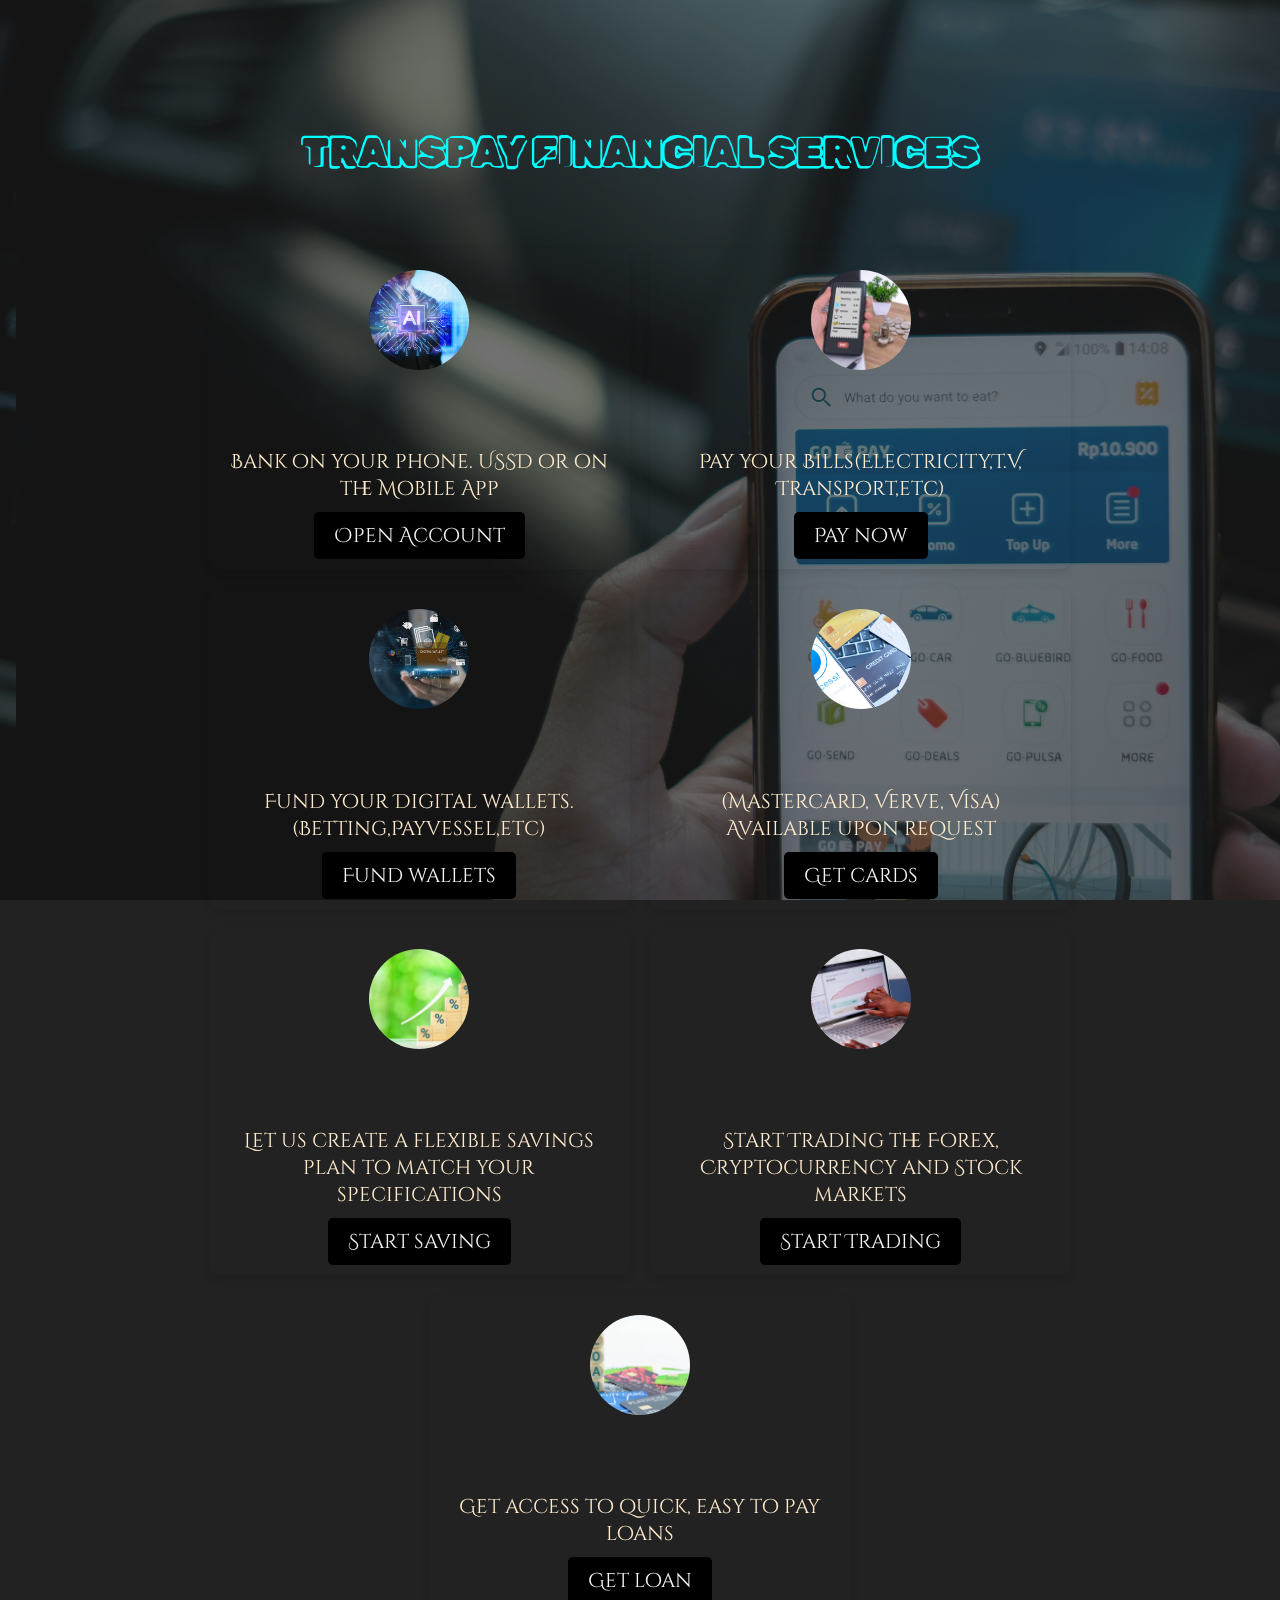
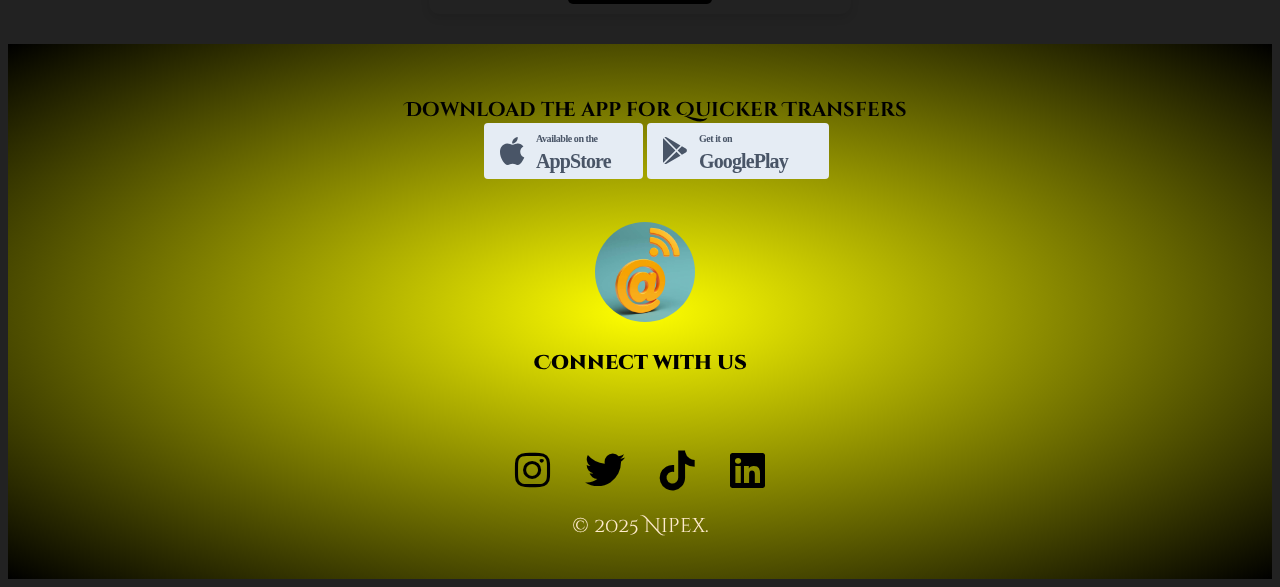
==== commit 60449158: "finalizing services page" ====
--- a/index.html
+++ b/index.html
@@ -5,7 +5,7 @@
     <meta http-equiv="X-UA-Compatible" content="IE=edge">
     <meta name="viewport" content="width=device-width, initial-scale=1.0">
     <title>Transpay Services</title>
-    <link rel="icon" type="image/png" sizes="32x32" href="">
+    <link rel="icon" type="image/png" sizes="32x32" href="styles/services/digital banking.svg">
     <link href="https://cdn.jsdelivr.net/npm/bootstrap@5.3.0-alpha1/dist/css/bootstrap.min.css" rel="stylesheet" integrity="sha384-GLhlTQ8iRABdZLl6O3oVMWSktQOp6b7In1Zl3/Jr59b6EGGoI1aFkw7cmDA6j6gD" crossorigin="anonymous">
     <link rel="stylesheet" href="styles/services.css">
     <link rel="stylesheet" href="https://cdnjs.cloudflare.com/ajax/libs/font-awesome/6.0.0-beta3/css/all.min.css">
--- a/styles/services.css
+++ b/styles/services.css
@@ -1,4 +1,5 @@
 
+@import url('https://fonts.googleapis.com/css2?family=Poetsen+One&family=Rubik+Vinyl&display=swap');
 /* body */
 body{
 
@@ -52,8 +53,8 @@
     img.circle{
       width: 100px; 
       height: 100px; 
-      border-radius: 50%; /* Make the image a circle */
-      object-fit: cover; /* Ensure the image covers the entire area */
+      border-radius: 50%; 
+      object-fit: cover;
     }
     
 /* Footer Styles */
@@ -73,8 +74,8 @@
   width: 6.25rem; 
   height: 6.25rem; 
   object-fit: cover;
-  vertical-align: middle; /* Align icons vertically in the middle */
-  margin-left: 0.625rem; /* Add some space between icons */
+  vertical-align: middle; 
+  margin-left: 0.625rem; 
 }
 
 .footer__container-1 {
@@ -96,21 +97,21 @@
 .footer__container-1 p {
   font-family: 'Cinzel Decorative', cursive;
   font-weight: 700;
-  display: inline-block; /* Ensure the p elements are inline */
-  margin: 0; /* Remove default margin */
+  display: inline-block;
+  margin: 0; 
 }
 
 .footer__container-2 {
   position: relative;
   text-align: center;
-  color: black; /* Ensure text color is readable */
+  color: black; 
   width: 100%;
   height: 100%;
   padding: 0;
   padding-bottom: 1.25rem;
-  background-size: cover; /* Ensure the image covers the entire container */
-  background-position: center; /* Center the image */
-  background-repeat: no-repeat; /* Prevent the image from repeating */
+  background-size: cover; 
+  background-position: center; 
+  background-repeat: no-repeat; 
   transition: background-color 0.5s ease, color 0.5s ease;
 }
 
@@ -121,12 +122,12 @@
   top: 0;
   left: 0;
   width: 100%;
-  height: 100%; /* Ensure the image covers the entire container */
-  background-image: ; /* Replace with the correct path to your image */
-  background-size: cover; /* Ensure the image covers the entire container */
-  background-position: center; /* Center the image */
-  background-repeat: no-repeat; /* Center the image */
-  opacity: 0.1; /* Set the opacity to be very transparent */
+  height: 100%; 
+  /*background-image: ;  Replace with the correct path to your image */
+  background-size: cover; 
+  background-position: center; 
+  background-repeat: no-repeat; 
+  opacity: 0.1; 
 }
 
 .container-2 p {
@@ -178,11 +179,11 @@
 /* #Cursor
 ================================================== */
   :root {--background-color: #222222;
-    --text-color: #ffff00; /* Yellow text color */
+    --text-color: #ffff00; 
     --border-color: #e6e6e6;
     --button-background-color: #333333;
     --button-text-color: #ffff00;
-      --cursor-color: white; /* Cursor color in dark mode */
+      --cursor-color: white; 
   }
 
 
@@ -196,7 +197,7 @@
   transition: background-color 0.3s ease;
 }
 
-/* Additional styles for cursor2 if needed */
+/* Additional styles for cursor 2 */
 .cursor2 {
   width: 1.25rem;
   height: 1.25rem;
@@ -270,7 +271,7 @@
 
   .container {
     position: relative;
-    z-index: 1; /* Ensure this is higher than the moving image */
+    z-index: 1; 
     padding: 1.25rem;
     color: var(--text-color);
 }
@@ -297,8 +298,8 @@
   background-image: none;
     border-radius: 0.625rem;
     box-shadow: 0 0.25rem 0.5rem rgba(0, 0, 0, 0.1);
-    flex: 1 1 calc(33.333% - 2.5rem); /* Adjust the width as needed */
-    max-width: calc(33.333% - 2.5rem); /* Adjust the width as needed */
+    flex: 1 1 calc(33.333% - 2.5rem);
+    max-width: calc(33.333% - 2.5rem); 
     transition: transform 0.3s ease, box-shadow 0.3s ease;
 }
 
@@ -366,16 +367,39 @@
   }
 }
 .box h3 {
-  opacity: 0; /* Start with hidden elements */
-  animation: fadeInUp 5s ease forwards; /* Apply the animation */
+  font-family: "Poetsen One", serif;
+  font-weight: 400;
+  font-style: normal;
+  opacity: 0; 
+  animation: fadeInUp 5s ease forwards; 
 } 
+.container__heading{padding: 4rem;
+  font-family: "Rubik Vinyl", serif;
+  font-weight: 400;
+  font-style: normal;
+  text-align: center;
+}
 
 /* media queries*/
-/* For small devices (phones, 600px and down) */
-@media screen and (max-width: 680px) {
+/* For small devices (phones, 680px and down) */
+@media only screen and (max-width: 680px) {
   body {
-    font-size: 0.625rem;
-
+    font-size: 14px;
+  }
+
+  .container {
+    padding: 10px;
+  }
+
+  .box {
+    flex: 1 1 100%; 
+    max-width: 100%;
+  }
+
+  .footer__container-1 p {
+    font-size: 0.75rem; 
+  }
+}
   .container {
     padding: 0.625rem ;
     align-items: center;
@@ -389,25 +413,16 @@
   }
   
   .container__heading {
-    font-size: 0.625rem;
+    font-size: 1.5rem;
     margin-bottom: 0.625rem;
   }
 
-  .box {
-    flex: 1 1 100%; /* Full width for small devices */
-    max-width: 100%;
-    padding: 0.625rem;
-  }
-
-  .footer__container-1 p {
-    font-size: 0.625rem; /* Reduce font size for small devices */
-  }
-}
+  
 
 /* For tablets in portrait mode and larger devices (600px and up) */
 @media only screen and (min-width: 680px) {
   body {
-    font-size:  2rem;
+    font-size:  18px;
   }
 
   .container {
@@ -415,12 +430,15 @@
   }
 
   .box {
-    flex: 1 1 calc(50% - 20px); /* Two columns for tablets */
+    flex: 1 1 calc(50% - 20px);
     max-width: calc(50% - 20px);
   }
 
   .footer__container-1 p {
-    font-size: 1rem; /* Adjust font size for tablets */
+    font-size: 1rem; 
+  }
+  .container__heading{
+    font-size: 2rem;
   }
 }
 
@@ -435,12 +453,14 @@
   }
 
   .box {
-    flex: 1 1 calc(33.333% - 20px); /* Three columns for desktops */
+    flex: 1 1 calc(33.333% - 20px); 
     max-width: calc(33.333% - 20px);
   }
 
   .footer__container-1 p {
-    font-size: 1.25rem; /* Adjust font size for desktops */
+    font-size: 1.25rem; 
+  }
+  .container__heading{
+font-size: 2.5rem;
   }
 } 
-}